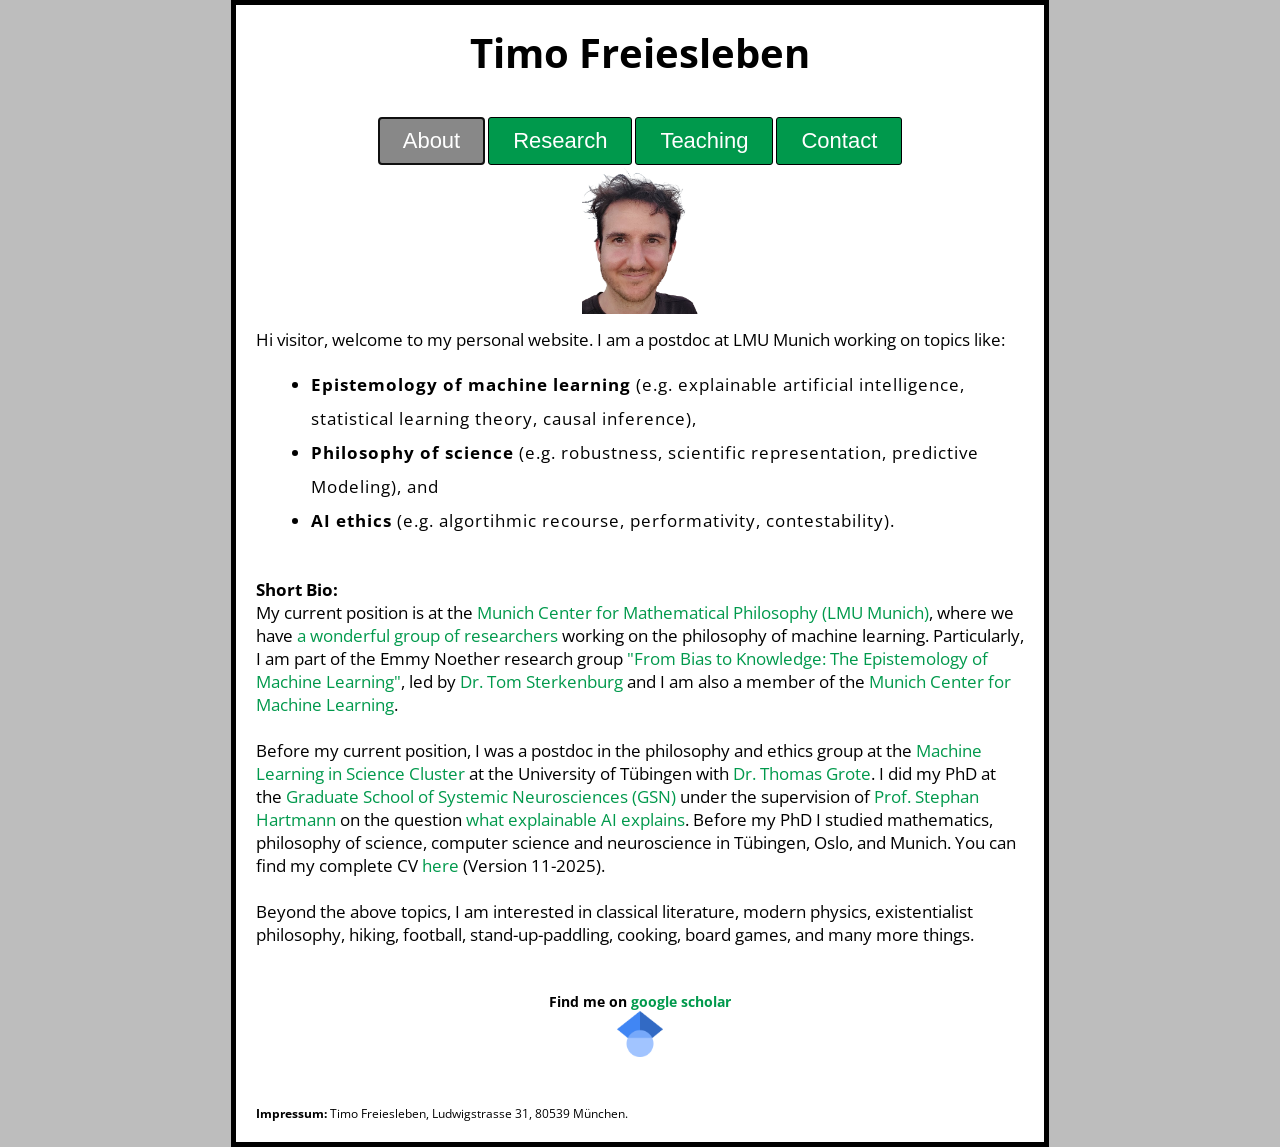
==== index.html @ c38b927a "Basis, Timo Website" ====
<!DOCTYPE html>
<html lang="de">
<head>


    <meta charset="utf-8">
    <title>Timo Freiesleben Website</title>
    <link href="http://fonts.googleapis.com/css?family=Open+Sans" rel="stylesheet" type="text/css">
    <link href="styles/style.css" rel="stylesheet" type="text/css">
<body><div align="center">
<h1>Timo Freiesleben</h1>
	<nav><br>
					<button type="button" id="start" autofocus onclick="window.location.href='index.html';">About</button>
					<button type="button" id="research" onclick="window.location.href='research.html';">Research</button>
					<button type="button" id="teaching" onclick="window.location.href='teaching.html';">Teaching</button>
					<button type="button" id="contact" onclick="window.location.href='contact.html';">Contact</button>
          </nav>
 </div>
  	<main id="main">
			<img src="images/foto.png" border="0" alt="Logo" width=15%></head>
<h2>Hi visitor, welcome to my personal website. I am a postdoc at LMU Munich working on topics like:

    
   
    
	<ul>
		<li><b>Epistemology of machine learning</b> (e.g. explainable artificial intelligence, statistical learning theory, causal inference),</li>
		<li> <b>Philosophy of science</b> (e.g. robustness, scientific representation, predictive Modeling), and</li> 
		<li><b>AI ethics</b> (e.g. algortihmic recourse, performativity, contestability).</li>
	</ul>
	<br>
	<b>Short Bio:</b>
<br>
My current position is at the  <a href="https://www.mcmp.philosophie.uni-muenchen.de/index.html" target="_blank">Munich Center for Mathematical Philosophy (LMU Munich)</a>, where we have <a href="https://www.philosophie.lmu.de/mcmp/en/research/philosophy-of-machine-learning/" target="_blank">
a wonderful group of researchers</a> working on the philosophy of machine learning. 
Particularly, I am part of the Emmy Noether research group 
<a href="https://gepris.dfg.de/gepris/projekt/511917847" target="_blank">
"From Bias to Knowledge: The Epistemology of Machine Learning"</a>, 
led by <a href="https://www.mcmp.philosophie.uni-muenchen.de/people/faculty/sterkenburg_tom/index.html" target="_blank">Dr. Tom Sterkenburg</a> and I am also a member of the 
	<a href='https://mcml.ai/' target="_blank">Munich Center for Machine Learning</a>. 
	<br><br>
	Before my current position, I was a postdoc in the philosophy and ethics group at the 
<a href="https://uni-tuebingen.de/forschung/forschungsschwerpunkte/exzellenzcluster-maschinelles-lernen/home/" target="_blank">
Machine Learning in Science Cluster</a>
at the University of Tübingen with <a href="https://sites.google.com/view/thomas-grote/startseite" target="_blank">Dr. Thomas Grote</a>. I did my PhD at the <a href='https://www.gsn.uni-muenchen.de/index.html' target="_blank">Graduate School of Systemic Neurosciences (GSN)</a> under the supervision of <a href='https://www.mcmp.philosophie.uni-muenchen.de/people/faculty/hartmann/index.html' target="_blank">Prof. Stephan Hartmann</a> on the question 
	<a href='https://edoc.ub.uni-muenchen.de/31933/1/Freiesleben_Timo.pdf' target="_blank">what explainable AI explains</a>. Before my PhD I studied mathematics, philosophy of science, computer science and neuroscience in Tübingen, Oslo, and Munich. You can find my complete CV <a href='files/CV.pdf'  target="_blank">here</a> (Version 11-2025). 
	
	<br><br>
	Beyond the above topics, I am interested in classical literature, modern physics, existentialist philosophy, hiking, football, stand-up-paddling, 
	cooking, board games, and many more things.

	</h2>
		<br>
		<h3>
							
				<div align="center">Find me on 
				<a href='https://scholar.google.com/citations?user=BUvMXaAAAAAJ&hl=en' target="_blank">
				google scholar
				</a>
				<img src="images/scholar.png" id='scholarIm' width=6% border="0" onclick="window.open('https://scholar.google.com/citations?user=BUvMXaAAAAAJ&hl=en','_blank');">
				</div>
		</h3>

  </main>
  	<footer>
<br><br>
	<b>Impressum: </b>Timo Freiesleben, Ludwigstrasse 31, 80539 M&uuml;nchen.
	</footer>
</body>
</html>
---- styles/style.css ----
html {
  font-size: 12px;
  font-family: 'Open Sans', sans-serif;
    background-color: #BDBDBD;
}


h1 {
  font-size: 40px;
  text-align: center;
  color: #000000;
}

h2 {
	font-size: 17px;
  text-align: left;
  color: black;
  font-weight: normal;
}

ul {
  font-size: 17px;
  line-height: 2;
  letter-spacing: 1px;
}

li{
	margin-left: 2%;
}

div {
  text-align: center;
}


button {
  background-color: #00994c;
  border: 1px solid black;
  color: white;
  padding: 10px 24px;
  text-align: center;
  text-decoration: none;
  display: inline-block;
  font-size: 22px;
  border-radius: 3px;
}

button:hover {
	background-color:  #888888;
	cursor: pointer;
}


#scholarIm:hover{
	cursor: pointer;
}

button:focus{
	background-color:  #888888;
}

iframe{
	border:  2px solid black;
}




head {
  position: fixed;
  top: 0;
  width: 100%;
}


nav {
  left: 0;
  width: 100%;
}

table {
 text-align: center;
 border-color: #BDBDBD;
 border-radius: 3px;
 border-width: 3px;
}


td{
	border-color: #f90100;
	 padding: 8px;
}

body {
	  width: 60%;
  margin: 0 auto;
  background-color: white;
  padding: 0 20px 20px 20px;
  border: 5px solid black;
}

h1 {
  margin: 0;
  padding: 20px 0;
}

img {
  display: block;
  margin: 0 auto;
}

a:link {
  color: #00994c;
  text-decoration: none; 
}

a:visited {
  color: #888888;
  text-decoration: none; 
}

a:hover {
	color:  #BBBBBB;
	text-decoration: none; 
  cursor: pointer;
}
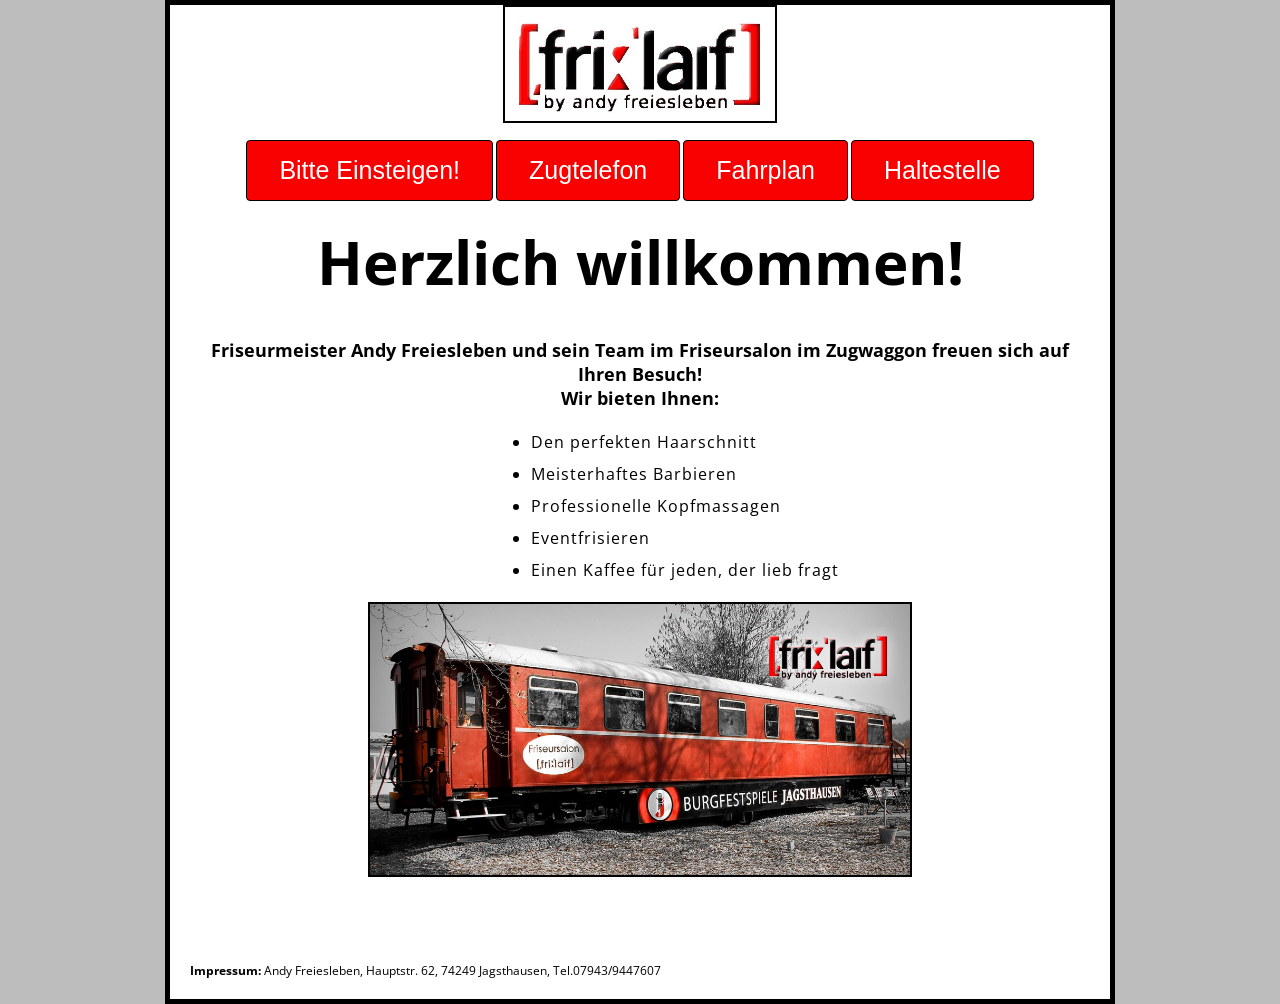
==== commit 8323e4f2: "add website content" ====
--- a/index.html
+++ b/index.html
@@ -1,70 +1,26 @@
-<!DOCTYPE html>
-<html lang="de">
-<head>
-
-
-    <meta charset="utf-8">
-    <title>Timo Freiesleben Website</title>
-    <link href="http://fonts.googleapis.com/css?family=Open+Sans" rel="stylesheet" type="text/css">
-    <link href="styles/style.css" rel="stylesheet" type="text/css">
-<body><div align="center">
-<h1>Timo Freiesleben</h1>
-	<nav><br>
-					<button type="button" id="start" autofocus onclick="window.location.href='index.html';">About</button>
-					<button type="button" id="research" onclick="window.location.href='research.html';">Research</button>
-					<button type="button" id="teaching" onclick="window.location.href='teaching.html';">Teaching</button>
-					<button type="button" id="contact" onclick="window.location.href='contact.html';">Contact</button>
-          </nav>
- </div>
-  	<main id="main">
-			<img src="images/foto.png" border="0" alt="Logo" width=15%></head>
-<h2>Hi visitor, welcome to my personal website. I am a postdoc at LMU Munich working on topics like:
-
-    
-   
-    
-	<ul>
-		<li><b>Epistemology of machine learning</b> (e.g. explainable artificial intelligence, statistical learning theory, causal inference),</li>
-		<li> <b>Philosophy of science</b> (e.g. robustness, scientific representation, predictive Modeling), and</li> 
-		<li><b>AI ethics</b> (e.g. algortihmic recourse, performativity, contestability).</li>
-	</ul>
-	<br>
-	<b>Short Bio:</b>
-<br>
-My current position is at the  <a href="https://www.mcmp.philosophie.uni-muenchen.de/index.html" target="_blank">Munich Center for Mathematical Philosophy (LMU Munich)</a>, where we have <a href="https://www.philosophie.lmu.de/mcmp/en/research/philosophy-of-machine-learning/" target="_blank">
-a wonderful group of researchers</a> working on the philosophy of machine learning. 
-Particularly, I am part of the Emmy Noether research group 
-<a href="https://gepris.dfg.de/gepris/projekt/511917847" target="_blank">
-"From Bias to Knowledge: The Epistemology of Machine Learning"</a>, 
-led by <a href="https://www.mcmp.philosophie.uni-muenchen.de/people/faculty/sterkenburg_tom/index.html" target="_blank">Dr. Tom Sterkenburg</a> and I am also a member of the 
-	<a href='https://mcml.ai/' target="_blank">Munich Center for Machine Learning</a>. 
-	<br><br>
-	Before my current position, I was a postdoc in the philosophy and ethics group at the 
-<a href="https://uni-tuebingen.de/forschung/forschungsschwerpunkte/exzellenzcluster-maschinelles-lernen/home/" target="_blank">
-Machine Learning in Science Cluster</a>
-at the University of Tübingen with <a href="https://sites.google.com/view/thomas-grote/startseite" target="_blank">Dr. Thomas Grote</a>. I did my PhD at the <a href='https://www.gsn.uni-muenchen.de/index.html' target="_blank">Graduate School of Systemic Neurosciences (GSN)</a> under the supervision of <a href='https://www.mcmp.philosophie.uni-muenchen.de/people/faculty/hartmann/index.html' target="_blank">Prof. Stephan Hartmann</a> on the question 
-	<a href='https://edoc.ub.uni-muenchen.de/31933/1/Freiesleben_Timo.pdf' target="_blank">what explainable AI explains</a>. Before my PhD I studied mathematics, philosophy of science, computer science and neuroscience in Tübingen, Oslo, and Munich. You can find my complete CV <a href='files/CV.pdf'  target="_blank">here</a> (Version 11-2025). 
-	
-	<br><br>
-	Beyond the above topics, I am interested in classical literature, modern physics, existentialist philosophy, hiking, football, stand-up-paddling, 
-	cooking, board games, and many more things.
-
-	</h2>
-		<br>
-		<h3>
-							
-				<div align="center">Find me on 
-				<a href='https://scholar.google.com/citations?user=BUvMXaAAAAAJ&hl=en' target="_blank">
-				google scholar
-				</a>
-				<img src="images/scholar.png" id='scholarIm' width=6% border="0" onclick="window.open('https://scholar.google.com/citations?user=BUvMXaAAAAAJ&hl=en','_blank');">
-				</div>
-		</h3>
-
-  </main>
-  	<footer>
-<br><br>
-	<b>Impressum: </b>Timo Freiesleben, Ludwigstrasse 31, 80539 M&uuml;nchen.
-	</footer>
-</body>
+<!DOCTYPE html>
+<html lang="de">
+<head>
+    <meta charset="utf-8">
+    <title>Friseursalon frilaif</title>
+    <link href="http://fonts.googleapis.com/css?family=Open+Sans" rel="stylesheet" type="text/css">
+    <link href="styles/style.css" rel="stylesheet" type="text/css">
+		<img src="images/fri.jpg" alt="Logo" width=30%>
+</head>
+<body><div align="center">
+	<nav><br>
+					<button type="button" id="start">Bitte Einsteigen!</button>
+					<button type="button" id="kontakt">Zugtelefon</button>
+					<button type="button" id="offen">Fahrplan</button>
+					<button type="button" id="anfahrt">Haltestelle</button>
+          </nav>
+ </div>
+  	<main id="main">
+  </main>
+  	<footer>
+	<br><br><br><br><br>
+	<b>Impressum: </b>Andy Freiesleben, Hauptstr. 62, 74249 Jagsthausen, Tel.07943/9447607
+	</footer>
+	  <script src="Hintergrund.js"></script>
+</body>
 </html>
--- a/styles/style.css
+++ b/styles/style.css
@@ -1,126 +1,107 @@
-html {
-  font-size: 12px;
-  font-family: 'Open Sans', sans-serif;
-    background-color: #BDBDBD;
-}
-
-
-h1 {
-  font-size: 40px;
-  text-align: center;
-  color: #000000;
-}
-
-h2 {
-	font-size: 17px;
-  text-align: left;
-  color: black;
-  font-weight: normal;
-}
-
-ul {
-  font-size: 17px;
-  line-height: 2;
-  letter-spacing: 1px;
-}
-
-li{
-	margin-left: 2%;
-}
-
-div {
-  text-align: center;
-}
-
-
-button {
-  background-color: #00994c;
-  border: 1px solid black;
-  color: white;
-  padding: 10px 24px;
-  text-align: center;
-  text-decoration: none;
-  display: inline-block;
-  font-size: 22px;
-  border-radius: 3px;
-}
-
-button:hover {
-	background-color:  #888888;
-	cursor: pointer;
-}
-
-
-#scholarIm:hover{
-	cursor: pointer;
-}
-
-button:focus{
-	background-color:  #888888;
-}
-
-iframe{
-	border:  2px solid black;
-}
-
-
-
-
-head {
-  position: fixed;
-  top: 0;
-  width: 100%;
-}
-
-
-nav {
-  left: 0;
-  width: 100%;
-}
-
-table {
- text-align: center;
- border-color: #BDBDBD;
- border-radius: 3px;
- border-width: 3px;
-}
-
-
-td{
-	border-color: #f90100;
-	 padding: 8px;
-}
-
-body {
-	  width: 60%;
-  margin: 0 auto;
-  background-color: white;
-  padding: 0 20px 20px 20px;
-  border: 5px solid black;
-}
-
-h1 {
-  margin: 0;
-  padding: 20px 0;
-}
-
-img {
-  display: block;
-  margin: 0 auto;
-}
-
-a:link {
-  color: #00994c;
-  text-decoration: none; 
-}
-
-a:visited {
-  color: #888888;
-  text-decoration: none; 
-}
-
-a:hover {
-	color:  #BBBBBB;
-	text-decoration: none; 
-  cursor: pointer;
-}+html {
+  font-size: 12px;
+  font-family: 'Open Sans', sans-serif;
+    background-color: #BDBDBD;
+}
+
+
+h1 {
+  font-size: 60px;
+  text-align: center;
+  color: black;
+  border: none;
+}
+
+h2 {
+  text-align: center;
+  color: black;
+}
+
+ul {
+  font-size: 16px;
+  line-height: 2;
+  letter-spacing: 1px;
+}
+
+li{
+	margin-left: 35%;
+}
+
+div {
+  text-align: center;
+}
+
+
+button {
+  background-color: #f90100;
+  border: 1px solid black;
+  color: white;
+  padding: 15px 32px;
+  text-align: center;
+  text-decoration: none;
+  display: inline-block;
+  font-size: 25px;
+  border-radius: 4px;
+}
+
+button:hover {
+	background-color:  #888888;
+	cursor: pointer;
+}
+
+
+button:focus{
+	background-color:  #888888;
+}
+
+iframe{
+	border:  2px solid black;
+}
+
+
+
+
+head {
+  position: fixed;
+  top: 0;
+  width: 100%;
+}
+
+
+nav {
+  left: 0;
+  width: 100%;
+}
+
+table {
+ text-align: center;
+ border-color: #BDBDBD;
+ border-radius: 3px;
+ border-width: 3px;
+}
+
+
+td{
+	border-color: #f90100;
+	 padding: 8px;
+}
+
+body {
+  max-width: 900px;
+  width: 90%;
+  margin: 0 auto;
+  background-color: white;
+  padding: 0 20px 20px 20px;
+  border: 5px solid black;
+}
+
+h1 {
+  margin: 0;
+  padding: 20px 0;
+}
+
+img {
+  display: block;
+  margin: 0 auto;
+  border: 2px solid black;
+}
